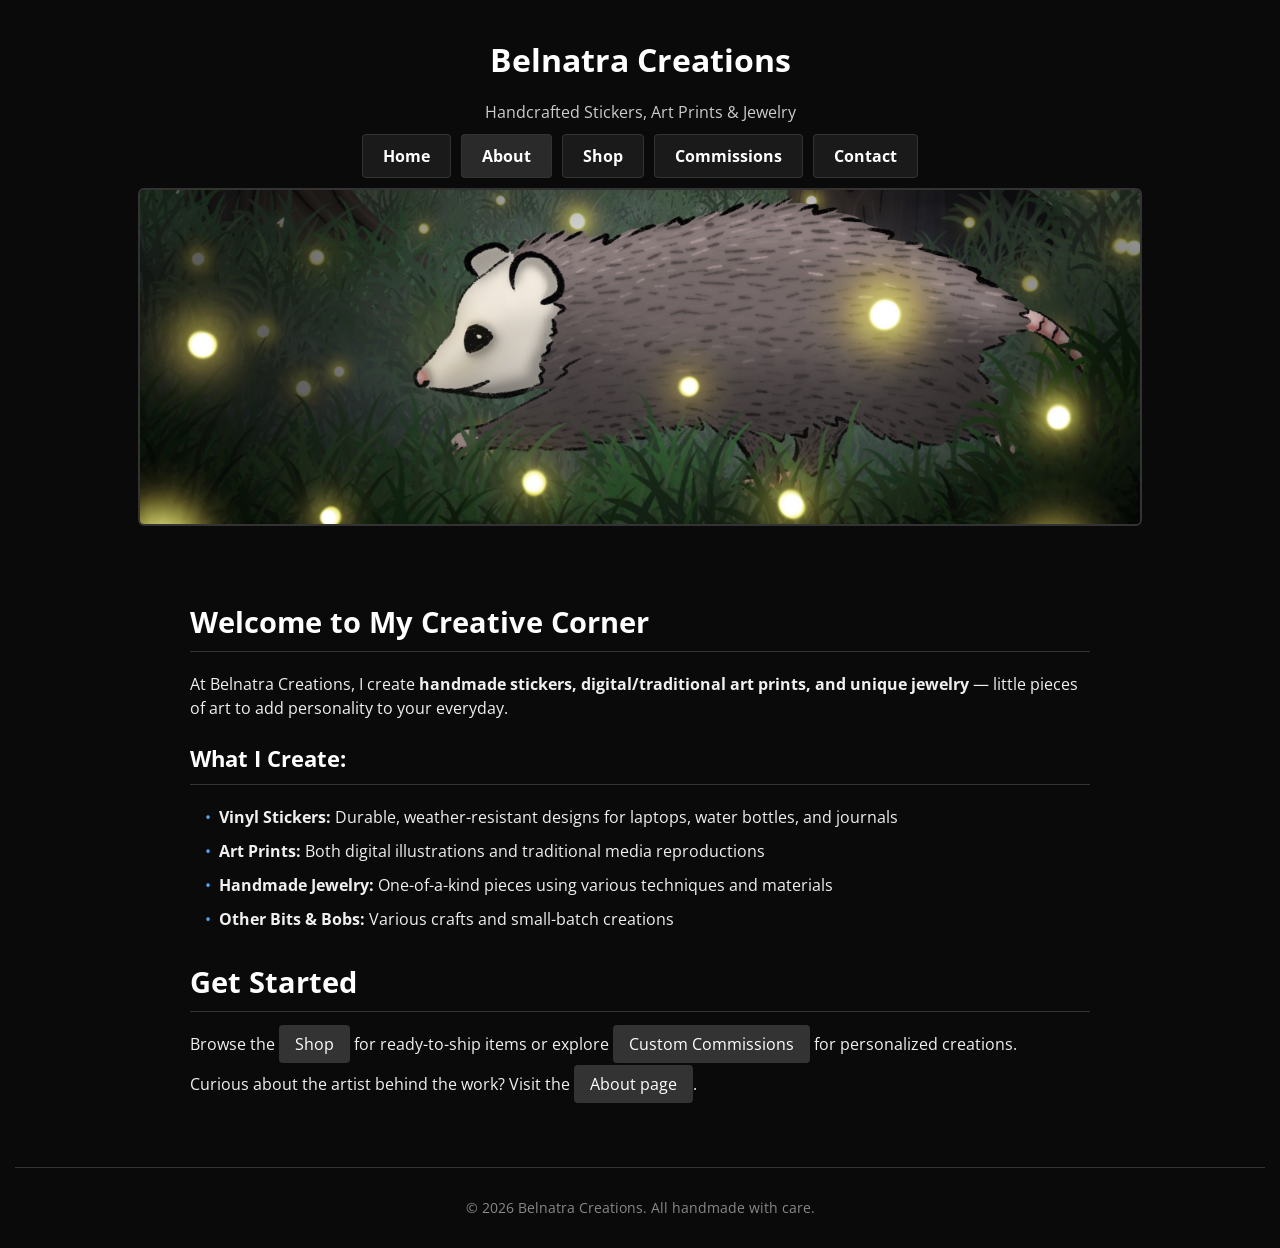
==== index.html @ bff73704 "UPLOADING THE STUFF" ====
<!DOCTYPE html>
<html lang="en">
  <head>
    <meta charset="utf-8">
    <title>Belnatra Creations | Handcrafted Art & Stickers</title>
    <link href="http://fonts.googleapis.com/css?family=Open+Sans" rel="stylesheet" type="text/css">
    <link href="styles/style.css" rel="stylesheet" type="text/css">
  </head>
  <body>
    <!-- Site Header -->
    <header>
      <h1>Belnatra Creations</h1>
      <p class="tagline">Handcrafted Stickers, Art Prints & Jewelry</p>
      
      <!-- Main Navigation -->
      <nav aria-label="Main navigation">
        <ul class="nav-menu">
          <li><a href="index.html">Home</a></li>
          <li><a href="about.html">About</a></li>
          <li><a href="shop.html">Shop</a></li>
          <li><a href="commissions.html">Commissions</a></li>
          <li><a href="contact.html">Contact</a></li>
        </ul>
      </nav>
      
      <!-- POSSUM HEADER IMAGE - PROPERLY CENTERED -->
      <div class="header-image-container">
        <img src="images/possum_header.png" 
             alt="A possum trotting through a grassy, firefly-filled field at dusk"
             class="header-banner">
      </div>
    </header>

    <!-- Main Content -->
    <main>
      <section class="hero">
        <h2>Welcome to My Creative Corner</h2>
        <p>At Belnatra Creations, I create <strong>handmade stickers, digital/traditional art prints, and unique jewelry</strong> — little pieces of art to add personality to your everyday.</p>
      </section>

      <section class="categories">
        <h3>What I Create:</h3>
        <ul>
          <li><strong>Vinyl Stickers:</strong> Durable, weather-resistant designs for laptops, water bottles, and journals</li>
          <li><strong>Art Prints:</strong> Both digital illustrations and traditional media reproductions</li>
          <li><strong>Handmade Jewelry:</strong> One-of-a-kind pieces using various techniques and materials</li>
          <li><strong>Other Bits & Bobs:</strong> Various crafts and small-batch creations</li>
        </ul>
      </section>

    <section class="cta">
      <h2>Get Started</h2> <!-- new heading -->
      <p>Browse the <a href="shop.html" class="button-link">Shop</a> for ready-to-ship items or explore <a href="commissions.html" class="button-link">Custom Commissions</a> for personalized creations.</p>
      <p>Curious about the artist behind the work? Visit the <a href="about.html" class="button-link">About page</a>.</p>
    </section>
    </main>

    <!-- Footer -->
    <footer>
      <p>© 2026 Belnatra Creations. All handmade with care.</p>
    </footer>
  </body>
</html>
---- styles/style.css ----
/* Week 3: Tightened CSS for Belnatra Works */
body {
    background-color: #0a0a0a;
    color: #f0f0f0;
    font-family: 'Open Sans', sans-serif;
    margin: 0;
    padding: 15px;
    line-height: 1.5;
    font-size: 16px;
}

/* Header */
header {
    text-align: center;
    margin-bottom: 30px;
}

header h1 {
    color: #ffffff;
    font-size: 2em;
    margin-bottom: 5px;
}

.tagline {
    color: #cccccc;
    margin-bottom: 20px;
}

/* Navigation */
nav {
    margin: 20px 0;
}

.nav-menu {
    list-style: none;
    padding: 0;
    margin: 0 auto;
    display: flex;
    justify-content: center;
    flex-wrap: wrap;
    gap: 10px;
}

.nav-menu li {
    display: inline-block;
}

.nav-menu a {
    padding: 10px 20px;
    background-color: #1a1a1a;
    color: #ffffff;
    text-decoration: none;
    border: 1px solid #333;
    border-radius: 4px;
    font-weight: bold;
}

.nav-menu a:hover {
    background-color: #333;
}

.nav-menu a[href*="about.html"] {
    background-color: #2a2a2a;
}

/* Main Content */
main {
    max-width: 900px;
    margin: 0 auto;
    padding: 15px;
}

/* Headings */
h2, h3 {
    color: #ffffff;
    border-bottom: 1px solid #333;
    padding-bottom: 8px;
    margin-bottom: 20px;
}

h2 {
    font-size: 1.8em;
    margin-top: 1em;
}

h3 {
    font-size: 1.4em;
    margin-top: 1em;
}

/* Links */
a {
    color: #4dabf7;
    text-decoration: none;
}

a:hover {
    color: #74c0fc;
    text-decoration: underline;
}

/* Sections */
.content-section {
    margin-bottom: 1.5em;
    padding: 1em;
    background-color: #111;
    border-radius: 6px;
}

/* Profile Image */
.profile-wrapper {
    margin: 20px 0;
    overflow: hidden;
}

.profile-pic {
    width: 180px;
    height: 180px;
    border-radius: 50%;
    object-fit: cover;
    float: left;
    margin: 0 20px 10px 0;
    border: 2px solid #444;
}

/* Artwork Image */
.artwork-wrapper {
    margin: 30px 0;
    overflow: hidden;
}

.moon-necklace {
    width: 220px;
    height: 220px;
    object-fit: cover;
    float: right;
    margin: 0 0 10px 20px;
    border: 2px solid #444;
    border-radius: 4px;
}

.artwork-caption {
    text-align: center;
    color: #aaa;
    margin-top: 8px;
    font-size: 0.9em;
}

/* Clear floats */
.profile-wrapper::after,
.artwork-wrapper::after {
    content: "";
    display: table;
    clear: both;
}

/* Fun Facts */
.fun-facts {
    background-color: #111;
    padding: 15px;
    margin: 20px 0;
    border-radius: 6px;
}

.fun-facts h4 {
    color: #ffffff;
    margin-top: 0;
}

.fun-facts ul {
    list-style-type: square;
    padding-left: 1.2em;
}

.fun-facts li {
    margin-bottom: 8px;
}

/* Highlight Text */
.highlight {
    font-style: italic;
    color: #e0e0e0;
    margin: 20px 0;
    padding-left: 15px;
    border-left: 3px solid #4dabf7;
}

.closing {
    text-align: center;
    padding: 15px;
    margin-top: 30px;
    color: #aaa;
}

/* Footer */
footer {
    text-align: center;
    margin-top: 40px;
    padding-top: 15px;
    border-top: 1px solid #333;
    color: #888;
    font-size: 0.9em;
}

/* Images */
img {
    max-width: 100%;
    height: auto;
    margin: 0.8em 0;
}

/* Home Page */
.header-image-container {
    text-align: center;
    margin: 20px auto;
}

.header-banner {
    width: 90%;
    max-width: 1000px;
    border: 2px solid #333;
    border-radius: 6px;
    display: block;
    margin: 0 auto;
}

.categories ul {
    list-style-type: none;
    padding-left: 0;
}

.categories li {
    margin-bottom: 10px;
    padding-left: 15px;
}

.categories li:before {
    content: "•";
    color: #4dabf7;
    padding-right: 8px;
}

.button-link {
    background-color: #333;
    color: white;
    padding: 8px 16px;
    text-decoration: none;
    border-radius: 4px;
}

.button-link:hover {
    background-color: #444;
}

/* Shop Page */
.shop-notice {
    background-color: #1a1a1a;
    border-left: 4px solid #4dabf7;
    padding: 12px;
    margin: 15px 0;
    border-radius: 4px;
    font-size: 0.9em;
}

.shop-grid {
    display: grid;
    grid-template-columns: repeat(auto-fill, minmax(260px, 1fr));
    gap: 20px;
    margin: 25px 0;
}

.shop-item {
    background-color: #111;
    border: 1px solid #333;
    border-radius: 6px;
    padding: 0;
    overflow: hidden;
    transition: all 0.2s ease;
    display: flex;
    flex-direction: column;
}

.shop-item:hover {
    transform: translateY(-3px);
    border-color: #555;
    box-shadow: 0 3px 10px rgba(0, 0, 0, 0.3);
}

.item-image {
    margin: 0;
    height: 180px;
    display: flex;
    align-items: center;
    justify-content: center;
}

.placeholder-image {
    width: 100%;
    height: 100%;
    display: flex;
    align-items: center;
    justify-content: center;
    flex-direction: column;
    font-weight: bold;
    font-size: 0.85em;
}

.item-details {
    padding: 15px;
    flex-grow: 1;
    display: flex;
    flex-direction: column;
}

.item-title {
    color: #ffffff;
    margin: 0 0 8px 0;
    font-size: 1.2em;
    border-bottom: 1px solid #333;
    padding-bottom: 6px;
}

.item-description {
    color: #cccccc;
    font-size: 0.9em;
    line-height: 1.4;
    margin-bottom: 12px;
    flex-grow: 1;
}

.price {
    font-size: 1.3em;
    font-weight: bold;
    color: #4dabf7;
    margin: 8px 0 12px 0;
    text-align: center;
    background-color: #1a1a1a;
    padding: 6px;
    border-radius: 4px;
}

.placeholder-button {
    background-color: #2a2a2a;
    color: #888;
    padding: 10px;
    text-align: center;
    border-radius: 4px;
    border: 1px dashed #444;
    font-size: 0.85em;
    cursor: not-allowed;
    width: 100%;
    margin-top: auto;
}

.shop-info {
    background-color: #0f0f0f;
    padding: 20px;
    border-radius: 6px;
    margin-top: 30px;
    border: 1px solid #333;
}

.shop-info h3 {
    color: #ffffff;
    margin-top: 0;
}

.disclaimer {
    font-size: 0.8em;
    color: #666;
    margin-top: 8px;
    font-style: italic;
    text-align: center;
}

/* Mobile */
@media (max-width: 768px) {
    body {
        padding: 10px;
        font-size: 15px;
    }
    
    .profile-pic,
    .moon-necklace {
        float: none;
        display: block;
        margin: 0 auto 15px;
    }
    
    .nav-menu {
        flex-direction: column;
        align-items: center;
        gap: 8px;
    }
    
    h1 {
        font-size: 1.8em;
    }
    
    .shop-grid {
        grid-template-columns: 1fr;
        gap: 15px;
    }
    
    .header-banner {
        width: 95%;
    }
    
    main {
        padding: 10px;
    }
}
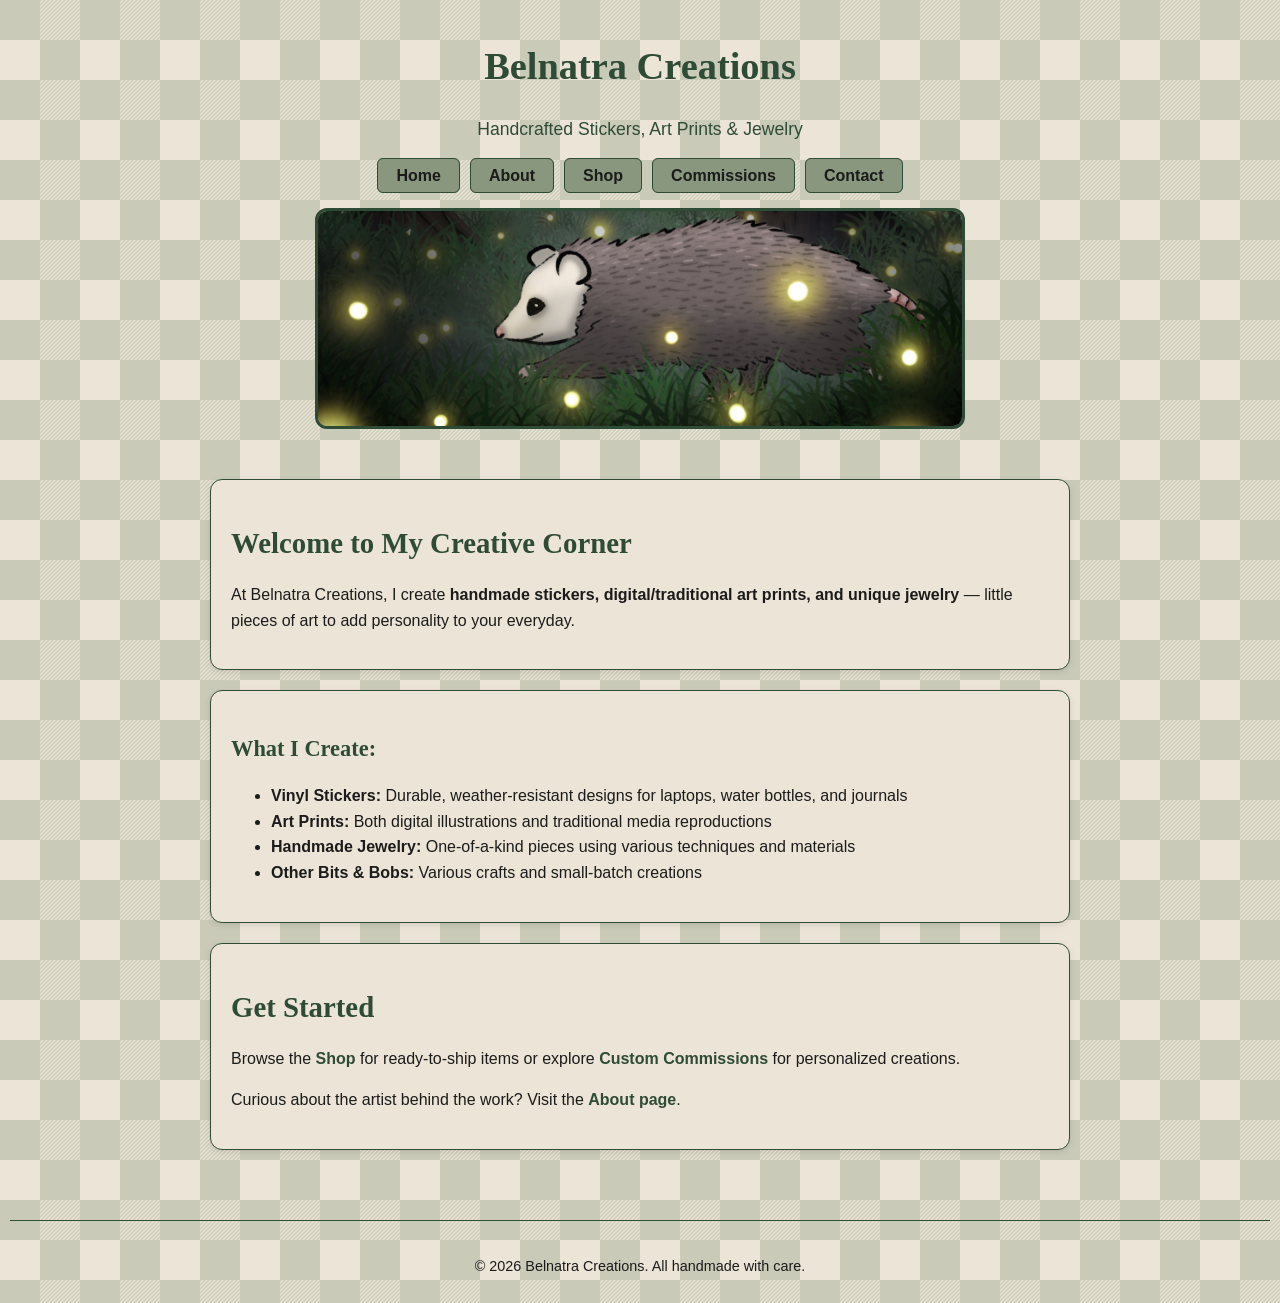
==== commit c2c19eb2: "Minor updates to spacing and stuff" ====
--- a/index.html
+++ b/index.html
@@ -48,10 +48,16 @@
         </ul>
       </section>
 
-    <section class="cta">
-      <h2>Get Started</h2> <!-- new heading -->
-      <p>Browse the <a href="shop.html" class="button-link">Shop</a> for ready-to-ship items or explore <a href="commissions.html" class="button-link">Custom Commissions</a> for personalized creations.</p>
-      <p>Curious about the artist behind the work? Visit the <a href="about.html" class="button-link">About page</a>.</p>
+     <section class="content-section get-started">
+    <h2>Get Started</h2>
+    <p>
+        Browse the <a href="shop.html">Shop</a> for ready-to-ship items or explore 
+        <a href="commissions.html">Custom Commissions</a> for personalized creations.
+    </p>
+    <p>
+        Curious about the artist behind the work? Visit the 
+        <a href="about.html">About page</a>.
+    </p>
     </section>
     </main>
 
--- a/styles/style.css
+++ b/styles/style.css
@@ -1,412 +1,424 @@
-/* Week 3: Tightened CSS for Belnatra Works */
+/* =============================== */
+/* Belnatra Works v4 */
+/* Improvements based on instructor feedback */
+/* =============================== */
+
+/* ------------------ */
+/* Color Variables */
+:root {
+    --bg: #ECE5D7;             /* Warm Creme */
+    --text-primary: #1B1B1B;   /* Deep Charcoal */
+    --accent-primary: #2E4B36; /* Dark Moss Green */
+    --accent-secondary: #88977E; /* Sage */
+    --accent-highlight: #8C6B8C; /* Dusky Purple */
+    --border: #2E4B36;
+
+    /* NEW: spacing system so spacing stays consistent across pages */
+    --space-sm: 10px;
+    --space-md: 20px;
+    --space-lg: 30px;
+}
+
+/* ------------------ */
+/* Global Styles */
+* {
+    box-sizing: border-box;
+}
+
 body {
-    background-color: #0a0a0a;
-    color: #f0f0f0;
-    font-family: 'Open Sans', sans-serif;
+    background-color: var(--bg);
+
+    /* decorative repeating pattern */
+    background-image: url("data:image/svg+xml,%3Csvg xmlns='http://www.w3.org/2000/svg' width='80' height='80' viewBox='0 0 80 80'%3E%3Cg fill='%2388977e' fill-opacity='0.35'%3E%3Cpath fill-rule='evenodd' d='M0 0h40v40H0V0zm40 40h40v40H40V40zm0-40h2l-2 2V0zm0 4l4-4h2l-6 6V4zm0 4l8-8h2L40 10V8zm0 4L52 0h2L40 14v-2zm0 4L56 0h2L40 18v-2zm0 4L60 0h2L40 22v-2zm0 4L64 0h2L40 26v-2zm0 4L68 0h2L40 30v-2zm0 4L72 0h2L40 34v-2zm0 4L76 0h2L40 38v-2zm0 4L80 0v2L42 40h-2zm4 0L80 4v2L46 40h-2zm4 0L80 8v2L50 40h-2zm4 0l28-28v2L54 40h-2zm4 0l24-24v2L58 40h-2zm4 0l20-20v2L62 40h-2zm4 0l16-16v2L66 40h-2zm4 0l12-12v2L70 40h-2zm4 0l8-8v2l-6 6h-2zm4 0l4-4v2l-2 2h-2z'/%3E%3C/g%3E%3C/svg%3E");
+    background-repeat: repeat;
+    background-size: 80px 80px;
+
+    color: var(--text-primary);
+
+    /* UPDATED: Added fallback fonts for accessibility */
+    font-family: "Noka", Arial, Helvetica, sans-serif;
+
     margin: 0;
-    padding: 15px;
-    line-height: 1.5;
+    padding: var(--space-sm);
+
+    line-height: 1.6; /* improved readability */
     font-size: 16px;
 }
 
-/* Header */
+/* ------------------ */
+/* Header & Navigation */
+
 header {
     text-align: center;
-    margin-bottom: 30px;
-}
-
+
+    /* UPDATED: consistent spacing variable */
+    margin-bottom: var(--space-lg);
+}
+/* Make all links bold across the site */
+a {
+    font-weight: 600;  /* Bold for all links */
+}
+
+a:hover {
+    color: var(--accent-highlight);
+    text-decoration: underline;
+}
 header h1 {
-    color: #ffffff;
-    font-size: 2em;
-    margin-bottom: 5px;
-}
-
-.tagline {
-    color: #cccccc;
-    margin-bottom: 20px;
-}
-
+    color: var(--accent-primary);
+
+    /* UPDATED: fallback fonts added */
+    font-family: "Ivy Bodoni", Georgia, "Times New Roman", serif;
+
+    font-size: 2.4em;
+    margin-bottom: var(--space-sm);
+}
+
+header .tagline {
+    color: var(--accent-primary);
+    font-size: 1.1em;
+    margin-bottom: var(--space-md);
+}
+
+/* Header Image */
+
+.header-image-container {
+    text-align: center;
+    margin: var(--space-md) auto;
+}
+
+.header-banner {
+    width: 70%;
+    max-width: 650px;
+    border: 3px solid var(--accent-primary);
+    border-radius: 12px;
+    display: block;
+    margin: 0 auto;
+}
+
+/* ------------------ */
 /* Navigation */
-nav {
-    margin: 20px 0;
-}
 
 .nav-menu {
     list-style: none;
     padding: 0;
-    margin: 0 auto;
+
+    /* UPDATED: consistent spacing system */
+    margin: 0 auto var(--space-md) auto;
+
     display: flex;
     justify-content: center;
     flex-wrap: wrap;
-    gap: 10px;
-}
-
-.nav-menu li {
-    display: inline-block;
+    gap: var(--space-sm);
 }
 
 .nav-menu a {
-    padding: 10px 20px;
-    background-color: #1a1a1a;
+    padding: 8px 18px;
+
+    background-color: var(--accent-secondary);
+
+    color: var(--text-primary);
+
+    text-decoration: none;
+
+    border: 1px solid var(--border);
+    border-radius: 6px;
+
+    font-weight: 600;
+
+    transition: all 0.2s ease;
+}
+
+/* UPDATED: hover contrast maintained */
+.nav-menu a:hover {
+    background-color: var(--accent-highlight);
     color: #ffffff;
-    text-decoration: none;
-    border: 1px solid #333;
-    border-radius: 4px;
-    font-weight: bold;
-}
-
-.nav-menu a:hover {
-    background-color: #333;
-}
-
-.nav-menu a[href*="about.html"] {
-    background-color: #2a2a2a;
-}
-
+}
+
+/* ------------------ */
 /* Main Content */
+
 main {
     max-width: 900px;
     margin: 0 auto;
-    padding: 15px;
-}
-
+
+    /* UPDATED: spacing system */
+    padding: var(--space-md);
+}
+
+/* Shared content boxes (keeps layout consistent across pages) */
+
+.content-section,
+.hero,
+.categories,
+.shop-item,
+.shop-info,
+.contact-form-wrapper {
+
+    background-color: var(--bg);
+
+    border: 1px solid var(--accent-primary);
+
+    border-radius: 12px;
+
+    /* UPDATED: consistent padding */
+    padding: var(--space-md);
+
+    margin-bottom: var(--space-md);
+
+    box-shadow: 0 2px 6px rgba(0,0,0,0.1);
+}
+
+/* ------------------ */
 /* Headings */
+
 h2, h3 {
+
+    color: var(--accent-primary);
+
+    /* UPDATED: fallback fonts */
+    font-family: "Ivy Bodoni", Georgia, serif;
+
+    margin-top: var(--space-md);
+    margin-bottom: var(--space-sm);
+}
+
+h2 { font-size: 1.8em; }
+h3 { font-size: 1.4em; }
+
+/* ------------------ */
+/* Links */
+
+a {
+    color: var(--accent-primary);
+    text-decoration: none;
+}
+
+a:hover {
+    color: var(--accent-highlight);
+    text-decoration: underline;
+}
+
+/* ------------------ */
+/* Buttons */
+
+.button-link {
+
+    display: inline-block;
+
+    /* Sage background */
+    background-color: var(--accent-secondary);
+
+    /* Charcoal text */
+    color: var(--text-primary);
+
+    padding: 10px 22px;
+
+    margin: var(--space-sm) var(--space-sm) var(--space-sm) 0;
+
+    border-radius: 10px;
+
+    font-weight: 600;
+
+    text-decoration: none;
+
+    box-shadow: 0 3px 6px rgba(0,0,0,0.2);
+
+    transition: all 0.25s ease;
+}
+
+/* UPDATED: hover switches to purple for interaction signal */
+
+.button-link:hover {
+
+    background-color: var(--accent-highlight);
     color: #ffffff;
-    border-bottom: 1px solid #333;
-    padding-bottom: 8px;
-    margin-bottom: 20px;
-}
-
-h2 {
-    font-size: 1.8em;
-    margin-top: 1em;
-}
-
-h3 {
-    font-size: 1.4em;
-    margin-top: 1em;
-}
-
-/* Links */
-a {
-    color: #4dabf7;
-    text-decoration: none;
-}
-
-a:hover {
-    color: #74c0fc;
-    text-decoration: underline;
-}
-
-/* Sections */
-.content-section {
-    margin-bottom: 1.5em;
-    padding: 1em;
-    background-color: #111;
-    border-radius: 6px;
-}
-
-/* Profile Image */
-.profile-wrapper {
-    margin: 20px 0;
-    overflow: hidden;
-}
-
-.profile-pic {
-    width: 180px;
-    height: 180px;
-    border-radius: 50%;
+
+    transform: translateY(-2px);
+}
+
+/* ------------------ */
+/* Image Layout */
+
+.profile-wrapper,
+.artwork-wrapper {
+
+    display: flex;
+
+    gap: var(--space-md);
+
+    flex-wrap: wrap;
+
+    align-items: flex-start;
+}
+
+.profile-text,
+.artwork-text {
+    flex: 1 1 300px;
+}
+
+.profile-pic,
+.moon-necklace {
+
+    width: 200px;
+
+    max-width: 40%;
+
+    height: auto;
+
+    border-radius: 12px;
+
+    border: 3px solid var(--accent-primary);
+
     object-fit: cover;
-    float: left;
-    margin: 0 20px 10px 0;
-    border: 2px solid #444;
-}
-
-/* Artwork Image */
-.artwork-wrapper {
-    margin: 30px 0;
-    overflow: hidden;
-}
-
-.moon-necklace {
-    width: 220px;
-    height: 220px;
-    object-fit: cover;
-    float: right;
-    margin: 0 0 10px 20px;
-    border: 2px solid #444;
-    border-radius: 4px;
-}
-
-.artwork-caption {
+}
+
+/* ------------------ */
+/* Footer */
+
+footer {
+
     text-align: center;
-    color: #aaa;
-    margin-top: 8px;
+
+    margin-top: var(--space-lg);
+
+    padding-top: var(--space-md);
+
+    border-top: 1px solid var(--accent-primary);
+
+    color: var(--text-primary);
+
     font-size: 0.9em;
 }
 
-/* Clear floats */
-.profile-wrapper::after,
-.artwork-wrapper::after {
-    content: "";
-    display: table;
-    clear: both;
-}
-
-/* Fun Facts */
-.fun-facts {
-    background-color: #111;
-    padding: 15px;
-    margin: 20px 0;
-    border-radius: 6px;
-}
-
-.fun-facts h4 {
-    color: #ffffff;
-    margin-top: 0;
-}
-
-.fun-facts ul {
-    list-style-type: square;
-    padding-left: 1.2em;
-}
-
-.fun-facts li {
-    margin-bottom: 8px;
-}
-
-/* Highlight Text */
-.highlight {
-    font-style: italic;
-    color: #e0e0e0;
-    margin: 20px 0;
-    padding-left: 15px;
-    border-left: 3px solid #4dabf7;
-}
-
-.closing {
-    text-align: center;
-    padding: 15px;
-    margin-top: 30px;
-    color: #aaa;
-}
-
-/* Footer */
-footer {
-    text-align: center;
-    margin-top: 40px;
-    padding-top: 15px;
-    border-top: 1px solid #333;
-    color: #888;
-    font-size: 0.9em;
-}
-
-/* Images */
-img {
-    max-width: 100%;
-    height: auto;
-    margin: 0.8em 0;
-}
-
-/* Home Page */
-.header-image-container {
-    text-align: center;
-    margin: 20px auto;
-}
-
-.header-banner {
-    width: 90%;
-    max-width: 1000px;
-    border: 2px solid #333;
-    border-radius: 6px;
-    display: block;
-    margin: 0 auto;
-}
-
-.categories ul {
-    list-style-type: none;
-    padding-left: 0;
-}
-
-.categories li {
-    margin-bottom: 10px;
-    padding-left: 15px;
-}
-
-.categories li:before {
-    content: "•";
-    color: #4dabf7;
-    padding-right: 8px;
-}
-
-.button-link {
-    background-color: #333;
-    color: white;
-    padding: 8px 16px;
-    text-decoration: none;
-    border-radius: 4px;
-}
-
-.button-link:hover {
-    background-color: #444;
-}
-
-/* Shop Page */
-.shop-notice {
-    background-color: #1a1a1a;
-    border-left: 4px solid #4dabf7;
-    padding: 12px;
-    margin: 15px 0;
-    border-radius: 4px;
-    font-size: 0.9em;
-}
+/* ------------------ */
+/* Shop Grid */
 
 .shop-grid {
+
     display: grid;
+
     grid-template-columns: repeat(auto-fill, minmax(260px, 1fr));
-    gap: 20px;
-    margin: 25px 0;
-}
-
-.shop-item {
-    background-color: #111;
-    border: 1px solid #333;
-    border-radius: 6px;
-    padding: 0;
-    overflow: hidden;
-    transition: all 0.2s ease;
+
+    gap: var(--space-md);
+}
+
+.shop-item:hover {
+    transform: translateY(-3px);
+    border-color: var(--accent-highlight);
+}
+
+/* ------------------ */
+/* Contact Form */
+
+.contact-form-wrapper {
+
+    max-width: 600px;
+
+    margin: 0 auto var(--space-lg) auto;
+
+    padding: var(--space-md);
+
+    border-radius: 12px;
+
+    box-shadow: 0 6px 15px rgba(0,0,0,0.15);
+
     display: flex;
     flex-direction: column;
-}
-
-.shop-item:hover {
-    transform: translateY(-3px);
-    border-color: #555;
-    box-shadow: 0 3px 10px rgba(0, 0, 0, 0.3);
-}
-
-.item-image {
-    margin: 0;
-    height: 180px;
-    display: flex;
-    align-items: center;
-    justify-content: center;
-}
-
-.placeholder-image {
-    width: 100%;
-    height: 100%;
-    display: flex;
-    align-items: center;
-    justify-content: center;
-    flex-direction: column;
-    font-weight: bold;
-    font-size: 0.85em;
-}
-
-.item-details {
-    padding: 15px;
-    flex-grow: 1;
-    display: flex;
-    flex-direction: column;
-}
-
-.item-title {
+
+    gap: var(--space-sm);
+}
+
+/* Inputs */
+
+.contact-form-wrapper input,
+.contact-form-wrapper textarea,
+.contact-form-wrapper select {
+
+    padding: 10px;
+
+    border: 1px solid var(--accent-primary);
+
+    border-radius: 6px;
+
+    font-family: "Noka", Arial, sans-serif;
+
+    background-color: #ffffff;
+
+    color: var(--text-primary);
+}
+
+/* Focus states for accessibility */
+
+.contact-form-wrapper input:focus,
+.contact-form-wrapper textarea:focus,
+.contact-form-wrapper select:focus {
+
+    border-color: var(--accent-highlight);
+
+    outline: none;
+}
+
+/* Submit Button */
+
+.contact-form-wrapper button {
+
+    background-color: var(--accent-secondary);
+
+    color: var(--text-primary);
+
+    padding: 10px 18px;
+
+    border: none;
+
+    border-radius: 8px;
+
+    font-weight: 600;
+
+    cursor: pointer;
+
+    transition: all 0.25s ease;
+}
+
+.contact-form-wrapper button:hover {
+
+    background-color: var(--accent-highlight);
+
     color: #ffffff;
-    margin: 0 0 8px 0;
-    font-size: 1.2em;
-    border-bottom: 1px solid #333;
-    padding-bottom: 6px;
-}
-
-.item-description {
-    color: #cccccc;
-    font-size: 0.9em;
-    line-height: 1.4;
-    margin-bottom: 12px;
-    flex-grow: 1;
-}
-
-.price {
-    font-size: 1.3em;
-    font-weight: bold;
-    color: #4dabf7;
-    margin: 8px 0 12px 0;
-    text-align: center;
-    background-color: #1a1a1a;
-    padding: 6px;
-    border-radius: 4px;
-}
-
-.placeholder-button {
-    background-color: #2a2a2a;
-    color: #888;
-    padding: 10px;
-    text-align: center;
-    border-radius: 4px;
-    border: 1px dashed #444;
-    font-size: 0.85em;
-    cursor: not-allowed;
-    width: 100%;
-    margin-top: auto;
-}
-
-.shop-info {
-    background-color: #0f0f0f;
-    padding: 20px;
-    border-radius: 6px;
-    margin-top: 30px;
-    border: 1px solid #333;
-}
-
-.shop-info h3 {
-    color: #ffffff;
-    margin-top: 0;
-}
-
-.disclaimer {
-    font-size: 0.8em;
-    color: #666;
-    margin-top: 8px;
-    font-style: italic;
-    text-align: center;
-}
-
+
+    transform: translateY(-2px);
+}
+
+/* ------------------ */
 /* Mobile */
+
 @media (max-width: 768px) {
+
     body {
-        padding: 10px;
         font-size: 15px;
     }
-    
+
     .profile-pic,
     .moon-necklace {
-        float: none;
-        display: block;
-        margin: 0 auto 15px;
-    }
-    
+        max-width: 100%;
+        margin: 0 auto var(--space-sm);
+    }
+
     .nav-menu {
         flex-direction: column;
+        gap: var(--space-sm);
         align-items: center;
-        gap: 8px;
-    }
-    
-    h1 {
-        font-size: 1.8em;
-    }
-    
+    }
+
     .shop-grid {
         grid-template-columns: 1fr;
-        gap: 15px;
-    }
-    
+        gap: var(--space-sm);
+    }
+
     .header-banner {
-        width: 95%;
-    }
-    
+        width: 90%;
+    }
+
     main {
-        padding: 10px;
+        padding: var(--space-sm);
     }
 }
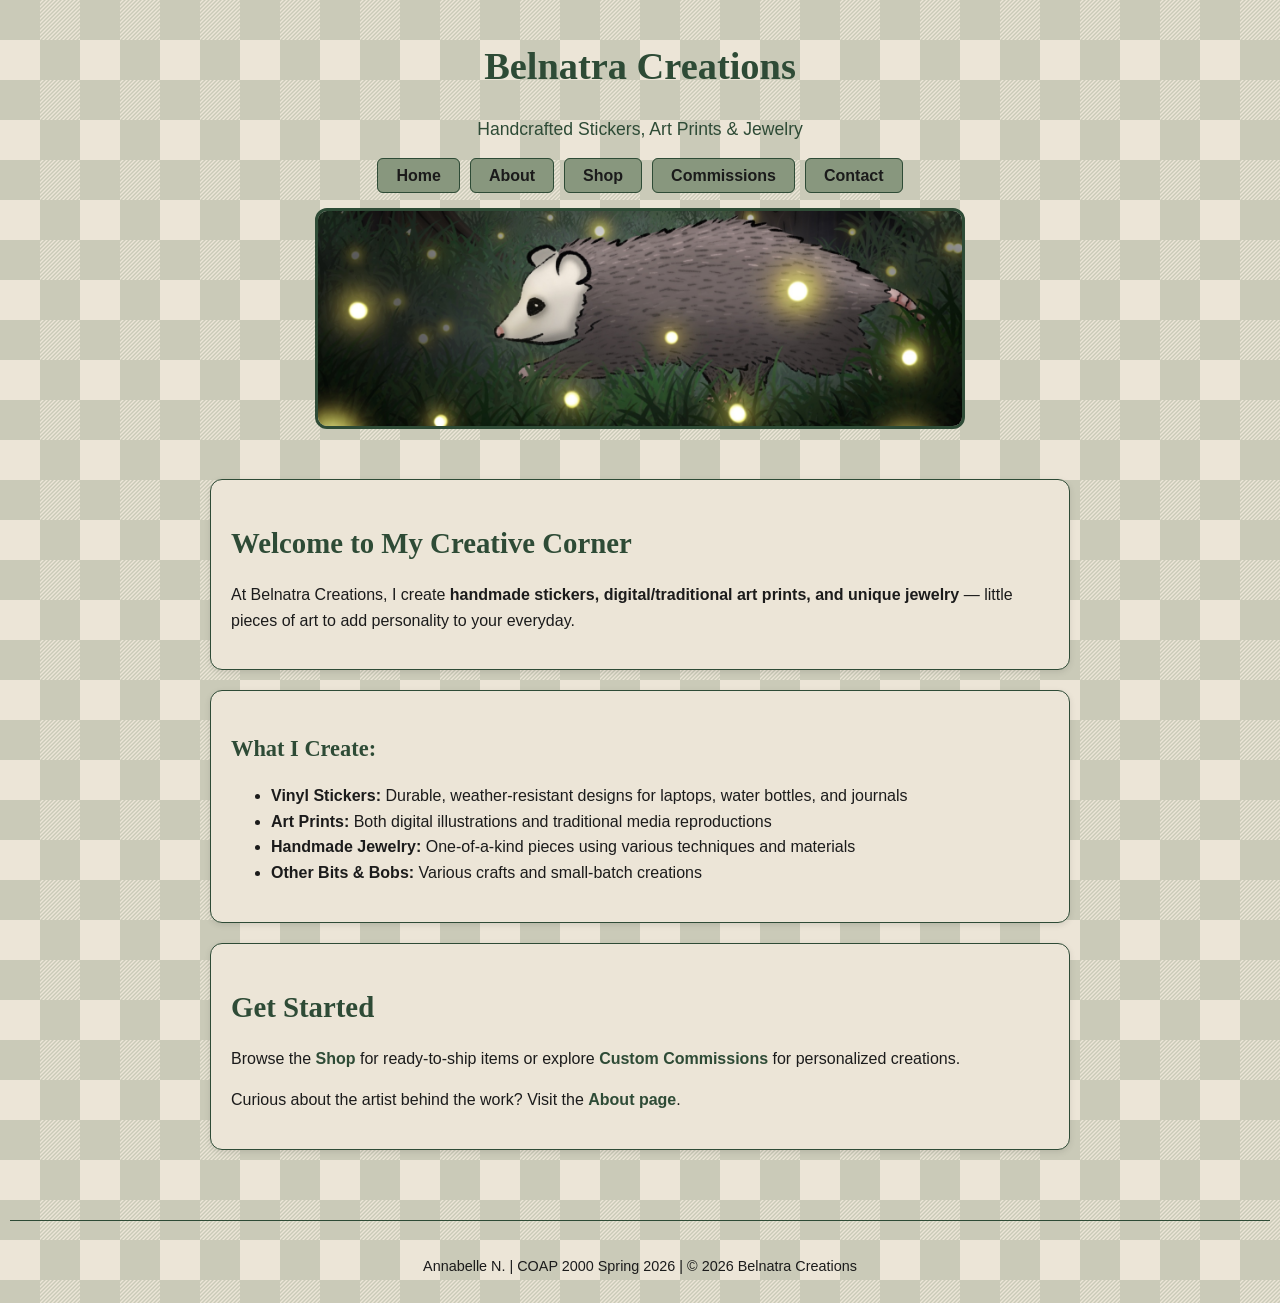
==== commit 62162fb3: "Update footer text with new information" ====
--- a/index.html
+++ b/index.html
@@ -63,7 +63,7 @@
 
     <!-- Footer -->
     <footer>
-      <p>© 2026 Belnatra Creations. All handmade with care.</p>
+      <p>Annabelle N. | COAP 2000 Spring 2026 | © 2026 Belnatra Creations</p>    
     </footer>
   </body>
 </html>
--- a/styles/style.css
+++ b/styles/style.css
@@ -1,19 +1,21 @@
 /* =============================== */
-/* Belnatra Works v4 */
-/* Improvements based on instructor feedback */
+/* Belnatra Works v6 */
+/* Cleaned, Responsive, Consistent */
 /* =============================== */
 
 /* ------------------ */
-/* Color Variables */
+/* Color + Spacing Variables */
 :root {
-    --bg: #ECE5D7;             /* Warm Creme */
-    --text-primary: #1B1B1B;   /* Deep Charcoal */
-    --accent-primary: #2E4B36; /* Dark Moss Green */
-    --accent-secondary: #88977E; /* Sage */
-    --accent-highlight: #8C6B8C; /* Dusky Purple */
+    --bg: #ECE5D7;
+    --text-primary: #1B1B1B;
+
+    --accent-primary: #2E4B36;
+    --accent-secondary: #88977E;
+    --accent-highlight: #8C6B8C;
+
     --border: #2E4B36;
 
-    /* NEW: spacing system so spacing stays consistent across pages */
+    /* spacing system */
     --space-sm: 10px;
     --space-md: 20px;
     --space-lg: 30px;
@@ -27,60 +29,53 @@
 
 body {
     background-color: var(--bg);
-
-    /* decorative repeating pattern */
     background-image: url("data:image/svg+xml,%3Csvg xmlns='http://www.w3.org/2000/svg' width='80' height='80' viewBox='0 0 80 80'%3E%3Cg fill='%2388977e' fill-opacity='0.35'%3E%3Cpath fill-rule='evenodd' d='M0 0h40v40H0V0zm40 40h40v40H40V40zm0-40h2l-2 2V0zm0 4l4-4h2l-6 6V4zm0 4l8-8h2L40 10V8zm0 4L52 0h2L40 14v-2zm0 4L56 0h2L40 18v-2zm0 4L60 0h2L40 22v-2zm0 4L64 0h2L40 26v-2zm0 4L68 0h2L40 30v-2zm0 4L72 0h2L40 34v-2zm0 4L76 0h2L40 38v-2zm0 4L80 0v2L42 40h-2zm4 0L80 4v2L46 40h-2zm4 0L80 8v2L50 40h-2zm4 0l28-28v2L54 40h-2zm4 0l24-24v2L58 40h-2zm4 0l20-20v2L62 40h-2zm4 0l16-16v2L66 40h-2zm4 0l12-12v2L70 40h-2zm4 0l8-8v2l-6 6h-2zm4 0l4-4v2l-2 2h-2z'/%3E%3C/g%3E%3C/svg%3E");
     background-repeat: repeat;
     background-size: 80px 80px;
 
     color: var(--text-primary);
-
-    /* UPDATED: Added fallback fonts for accessibility */
     font-family: "Noka", Arial, Helvetica, sans-serif;
-
     margin: 0;
     padding: var(--space-sm);
-
-    line-height: 1.6; /* improved readability */
+    line-height: 1.6;
     font-size: 16px;
 }
 
 /* ------------------ */
-/* Header & Navigation */
-
-header {
-    text-align: center;
-
-    /* UPDATED: consistent spacing variable */
-    margin-bottom: var(--space-lg);
-}
-/* Make all links bold across the site */
+/* Links */
 a {
-    font-weight: 600;  /* Bold for all links */
+    font-weight: 600;
+    color: var(--accent-primary);
+    text-decoration: none;
 }
 
 a:hover {
     color: var(--accent-highlight);
     text-decoration: underline;
 }
+
+/* ------------------ */
+/* Header */
+header {
+    text-align: center;
+    margin-bottom: var(--space-lg);
+}
+
 header h1 {
     color: var(--accent-primary);
-
-    /* UPDATED: fallback fonts added */
-    font-family: "Ivy Bodoni", Georgia, "Times New Roman", serif;
-
+    font-family: "Ivy Bodoni", Georgia, serif;
     font-size: 2.4em;
     margin-bottom: var(--space-sm);
 }
 
-header .tagline {
+.tagline {
     color: var(--accent-primary);
     font-size: 1.1em;
     margin-bottom: var(--space-md);
 }
 
+/* ------------------ */
 /* Header Image */
-
 .header-image-container {
     text-align: center;
     margin: var(--space-md) auto;
@@ -97,14 +92,10 @@
 
 /* ------------------ */
 /* Navigation */
-
 .nav-menu {
     list-style: none;
     padding: 0;
-
-    /* UPDATED: consistent spacing system */
-    margin: 0 auto var(--space-md) auto;
-
+    margin: 0 auto var(--space-md);
     display: flex;
     justify-content: center;
     flex-wrap: wrap;
@@ -113,71 +104,47 @@
 
 .nav-menu a {
     padding: 8px 18px;
-
     background-color: var(--accent-secondary);
-
-    color: var(--text-primary);
-
-    text-decoration: none;
-
+    color: var(--text-primary);
     border: 1px solid var(--border);
     border-radius: 6px;
-
-    font-weight: 600;
-
     transition: all 0.2s ease;
 }
 
-/* UPDATED: hover contrast maintained */
 .nav-menu a:hover {
     background-color: var(--accent-highlight);
     color: #ffffff;
 }
 
 /* ------------------ */
-/* Main Content */
-
+/* Main Layout */
 main {
     max-width: 900px;
     margin: 0 auto;
-
-    /* UPDATED: spacing system */
     padding: var(--space-md);
 }
 
-/* Shared content boxes (keeps layout consistent across pages) */
-
+/* ------------------ */
+/* Shared Content Boxes */
 .content-section,
 .hero,
 .categories,
 .shop-item,
 .shop-info,
 .contact-form-wrapper {
-
     background-color: var(--bg);
-
     border: 1px solid var(--accent-primary);
-
-    border-radius: 12px;
-
-    /* UPDATED: consistent padding */
+    border-radius: 12px;
     padding: var(--space-md);
-
     margin-bottom: var(--space-md);
-
     box-shadow: 0 2px 6px rgba(0,0,0,0.1);
 }
 
 /* ------------------ */
 /* Headings */
-
 h2, h3 {
-
     color: var(--accent-primary);
-
-    /* UPDATED: fallback fonts */
     font-family: "Ivy Bodoni", Georgia, serif;
-
     margin-top: var(--space-md);
     margin-bottom: var(--space-sm);
 }
@@ -186,68 +153,31 @@
 h3 { font-size: 1.4em; }
 
 /* ------------------ */
-/* Links */
-
-a {
-    color: var(--accent-primary);
-    text-decoration: none;
-}
-
-a:hover {
-    color: var(--accent-highlight);
-    text-decoration: underline;
-}
-
-/* ------------------ */
 /* Buttons */
-
 .button-link {
-
     display: inline-block;
-
-    /* Sage background */
     background-color: var(--accent-secondary);
-
-    /* Charcoal text */
-    color: var(--text-primary);
-
+    color: var(--text-primary);
     padding: 10px 22px;
-
     margin: var(--space-sm) var(--space-sm) var(--space-sm) 0;
-
     border-radius: 10px;
-
-    font-weight: 600;
-
-    text-decoration: none;
-
     box-shadow: 0 3px 6px rgba(0,0,0,0.2);
-
     transition: all 0.25s ease;
 }
 
-/* UPDATED: hover switches to purple for interaction signal */
-
 .button-link:hover {
-
     background-color: var(--accent-highlight);
     color: #ffffff;
-
     transform: translateY(-2px);
 }
 
 /* ------------------ */
 /* Image Layout */
-
 .profile-wrapper,
 .artwork-wrapper {
-
-    display: flex;
-
+    display: flex;
+    flex-wrap: wrap;
     gap: var(--space-md);
-
-    flex-wrap: wrap;
-
     align-items: flex-start;
 }
 
@@ -258,48 +188,40 @@
 
 .profile-pic,
 .moon-necklace {
-
     width: 200px;
-
     max-width: 40%;
-
     height: auto;
-
-    border-radius: 12px;
-
+    border-radius: 12px;
     border: 3px solid var(--accent-primary);
-
     object-fit: cover;
 }
 
 /* ------------------ */
-/* Footer */
-
-footer {
-
-    text-align: center;
-
-    margin-top: var(--space-lg);
-
-    padding-top: var(--space-md);
-
-    border-top: 1px solid var(--accent-primary);
-
-    color: var(--text-primary);
-
-    font-size: 0.9em;
-}
-
-/* ------------------ */
 /* Shop Grid */
-
 .shop-grid {
-
     display: grid;
-
-    grid-template-columns: repeat(auto-fill, minmax(260px, 1fr));
-
+    grid-template-columns: repeat(auto-fit, minmax(260px, 1fr));
     gap: var(--space-md);
+    justify-content: center;
+    max-width: 900px;
+    margin: 0 auto var(--space-md);
+}
+
+/* ------------------ */
+/* Shop Item Card */
+.shop-item {
+    background-color: var(--bg);
+    border: 1px solid var(--accent-primary);
+    border-radius: 12px;
+    padding: var(--space-md);
+    box-shadow: 0 2px 6px rgba(0,0,0,0.1);
+    transition: transform 0.3s ease, border-color 0.3s ease;
+    display: flex;
+    flex-direction: column;
+    align-items: center;
+    width: 100%;
+    max-width: 260px;
+    margin: 0 auto;
 }
 
 .shop-item:hover {
@@ -308,93 +230,118 @@
 }
 
 /* ------------------ */
+/* Item Image & Product Image */
+.item-image {
+    width: 100%;
+    height: auto;
+    border-radius: 12px;
+    overflow: hidden;
+    margin-bottom: var(--space-sm);
+}
+
+.product-image {
+    width: 100%;
+    height: auto;
+    object-fit: cover;
+    display: block;
+    border-radius: 12px;
+    transition: transform 0.3s ease;
+}
+
+/* Product border colors */
+.product-image.strawberry { border: 3px solid #ffb7c5; }
+.product-image.blue-bubble { border: 3px solid #90e0ef; }
+.product-image.blue-moon { border: 3px solid #0a2463; }
+.product-image.bubble-bracelet { border: 3px solid #0077b6; }
+.product-image.sea-side { border: 3px solid #0d5d56; }
+.product-image.green-cat { border: 3px solid #95d5b2; }
+
+/* ------------------ */
 /* Contact Form */
-
 .contact-form-wrapper {
-
-    max-width: 600px;
-
-    margin: 0 auto var(--space-lg) auto;
-
-    padding: var(--space-md);
-
-    border-radius: 12px;
-
-    box-shadow: 0 6px 15px rgba(0,0,0,0.15);
-
+    max-width: 900px;
+    margin: 0 auto var(--space-lg);
     display: flex;
     flex-direction: column;
-
-    gap: var(--space-sm);
-}
-
-/* Inputs */
+    gap: var(--space-md);
+}
+
+.contact-form-wrapper form {
+    display: flex;
+    flex-direction: column;
+    gap: var(--space-md);
+}
+
+.contact-form-wrapper form div {
+    display: flex;
+    flex-direction: column;
+}
+
+.contact-form-wrapper label {
+    font-weight: 600;
+    margin-bottom: 4px;
+}
 
 .contact-form-wrapper input,
 .contact-form-wrapper textarea,
 .contact-form-wrapper select {
-
+    width: 100%;
     padding: 10px;
-
+    border-radius: 6px;
     border: 1px solid var(--accent-primary);
-
-    border-radius: 6px;
-
     font-family: "Noka", Arial, sans-serif;
-
     background-color: #ffffff;
-
-    color: var(--text-primary);
-}
-
-/* Focus states for accessibility */
+    color: var(--text-primary);
+}
+
+.contact-form-wrapper textarea {
+    min-height: 180px;
+    resize: vertical;
+}
 
 .contact-form-wrapper input:focus,
 .contact-form-wrapper textarea:focus,
 .contact-form-wrapper select:focus {
-
     border-color: var(--accent-highlight);
-
     outline: none;
 }
 
-/* Submit Button */
-
 .contact-form-wrapper button {
-
+    width: 100%;
     background-color: var(--accent-secondary);
-
-    color: var(--text-primary);
-
-    padding: 10px 18px;
-
+    color: var(--text-primary);
+    padding: 12px;
     border: none;
-
     border-radius: 8px;
-
     font-weight: 600;
-
     cursor: pointer;
-
     transition: all 0.25s ease;
 }
 
 .contact-form-wrapper button:hover {
-
     background-color: var(--accent-highlight);
-
     color: #ffffff;
-
     transform: translateY(-2px);
 }
 
 /* ------------------ */
-/* Mobile */
-
+/* Footer */
+footer {
+    text-align: center;
+    margin-top: var(--space-lg);
+    padding-top: var(--space-md);
+    border-top: 1px solid var(--accent-primary);
+    font-size: 0.9em;
+}
+
+/* ------------------ */
+/* Mobile / Responsive */
 @media (max-width: 768px) {
-
-    body {
-        font-size: 15px;
+    body { font-size: 15px; }
+
+    .nav-menu {
+        flex-direction: column;
+        align-items: center;
     }
 
     .profile-pic,
@@ -403,15 +350,12 @@
         margin: 0 auto var(--space-sm);
     }
 
-    .nav-menu {
-        flex-direction: column;
-        gap: var(--space-sm);
-        align-items: center;
-    }
-
     .shop-grid {
         grid-template-columns: 1fr;
-        gap: var(--space-sm);
+    }
+
+    .shop-item {
+        max-width: 100%;
     }
 
     .header-banner {
@@ -421,4 +365,4 @@
     main {
         padding: var(--space-sm);
     }
-}+}
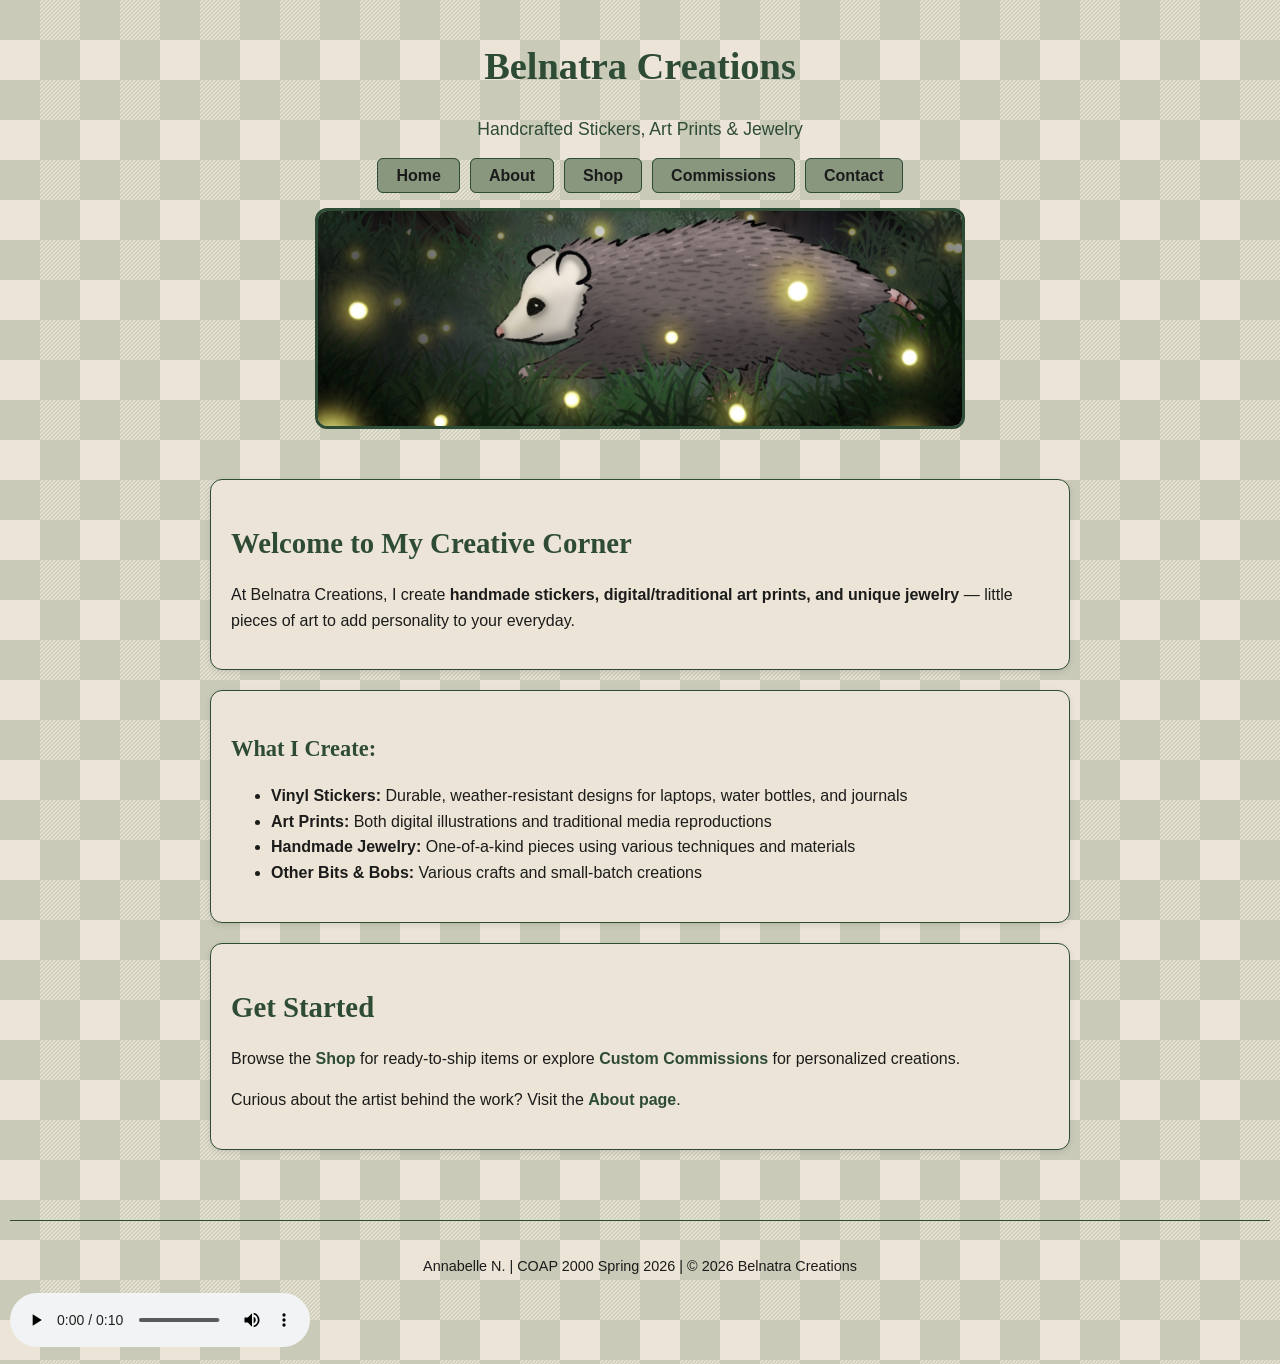
==== commit 2aa27a8b: "Add background audio to index.html" ====
--- a/index.html
+++ b/index.html
@@ -65,5 +65,8 @@
     <footer>
       <p>Annabelle N. | COAP 2000 Spring 2026 | © 2026 Belnatra Creations</p>    
     </footer>
+    <audio controls autoplay loop>
+  <source src="audio/background.mp3" type="audio/mpeg">
+</audio>
   </body>
 </html>
--- a/styles/style.css
+++ b/styles/style.css
@@ -256,6 +256,23 @@
 .product-image.sea-side { border: 3px solid #0d5d56; }
 .product-image.green-cat { border: 3px solid #95d5b2; }
 
+.price-table {
+  width: 100%;
+  border-collapse: collapse;
+  margin: 1em 0;
+}
+
+.price-table th,
+.price-table td {
+  border: 1px solid #ccc;
+  padding: 8px;
+  text-align: left;
+}
+
+.price-table th {
+  background-color: #88977E;
+}
+
 /* ------------------ */
 /* Contact Form */
 .contact-form-wrapper {
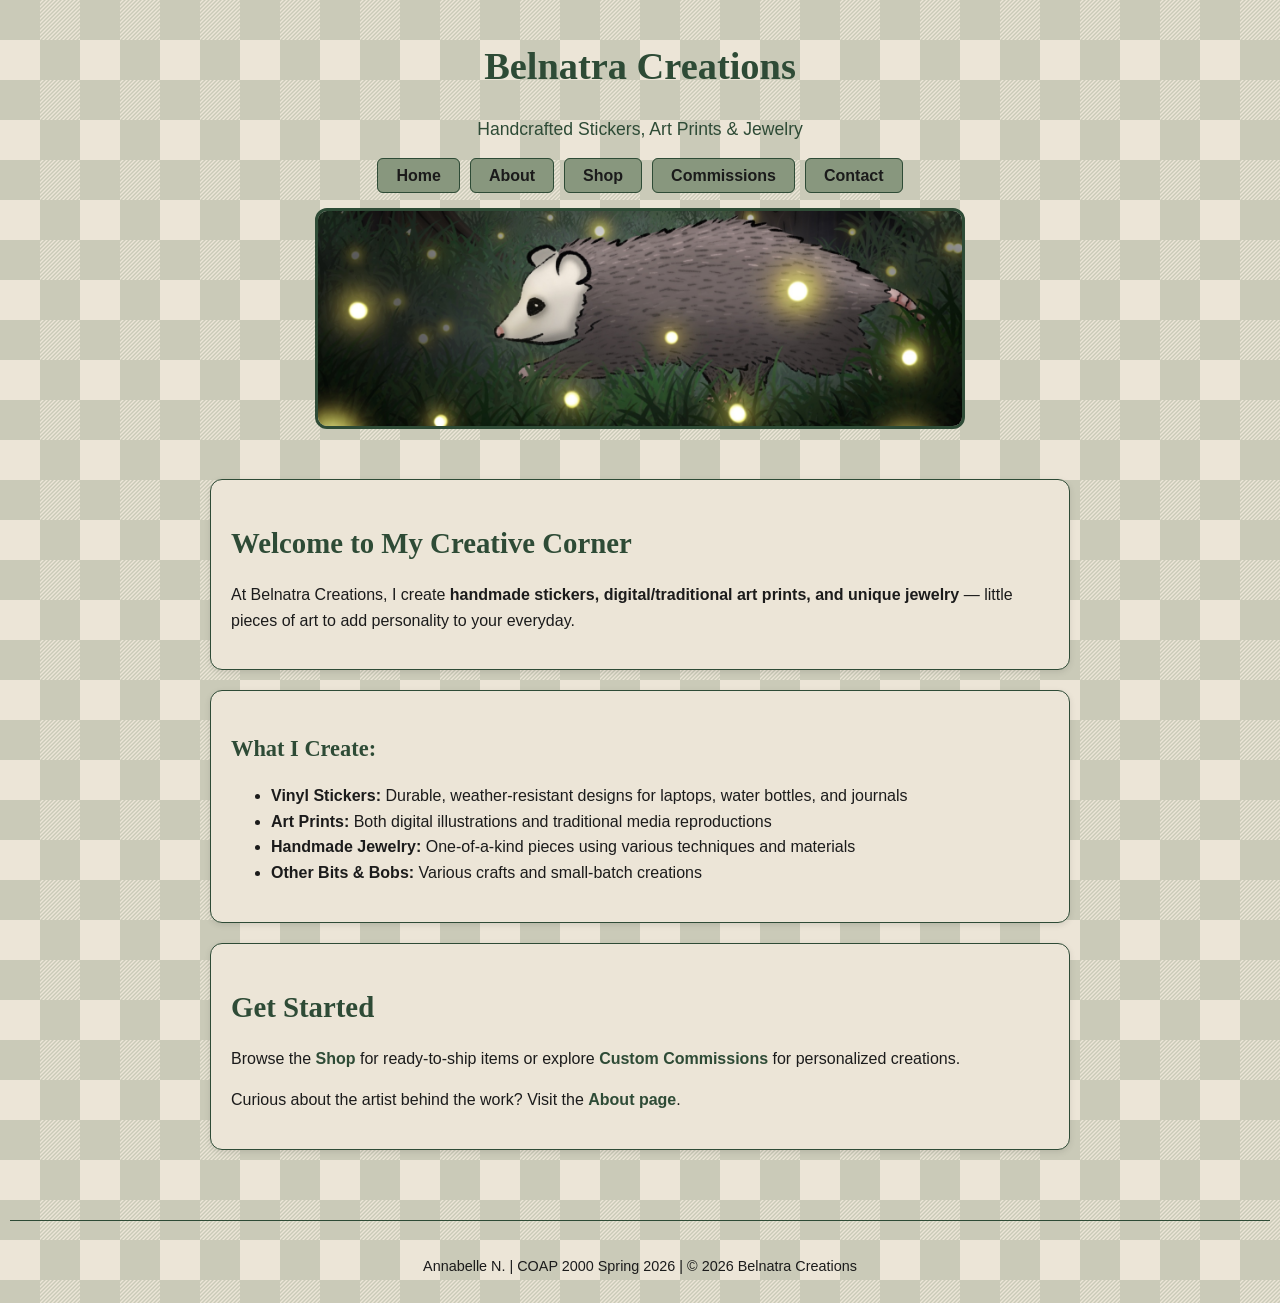
==== commit 92348c1a: "Modify audio element attributes in index.html Removed controls and loop attributes from audio elemen" ====
--- a/index.html
+++ b/index.html
@@ -65,8 +65,9 @@
     <footer>
       <p>Annabelle N. | COAP 2000 Spring 2026 | © 2026 Belnatra Creations</p>    
     </footer>
-    <audio controls autoplay loop>
+  <audio autoplay>
   <source src="audio/background.mp3" type="audio/mpeg">
+  Your browser does not support the audio element.
 </audio>
   </body>
 </html>
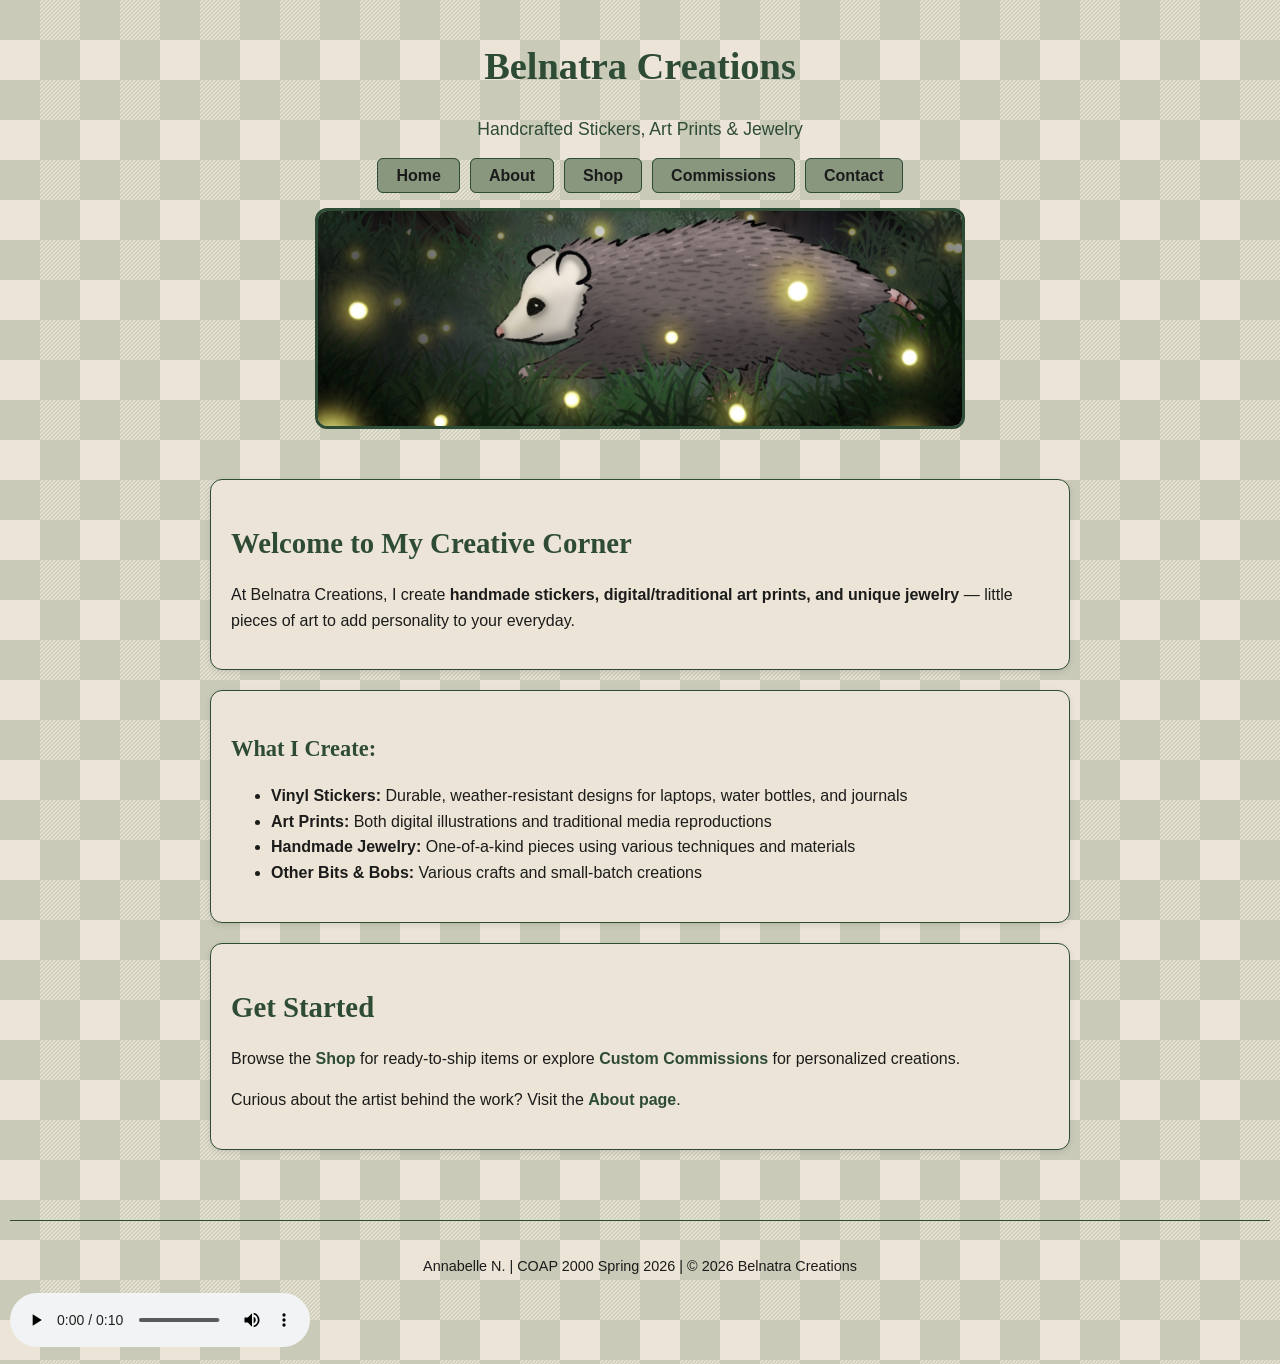
==== commit 41aa1607: "Add controls to audio element in index.html" ====
--- a/index.html
+++ b/index.html
@@ -65,9 +65,8 @@
     <footer>
       <p>Annabelle N. | COAP 2000 Spring 2026 | © 2026 Belnatra Creations</p>    
     </footer>
-  <audio autoplay>
+ <audio autoplay controls>
   <source src="audio/background.mp3" type="audio/mpeg">
-  Your browser does not support the audio element.
 </audio>
   </body>
 </html>
